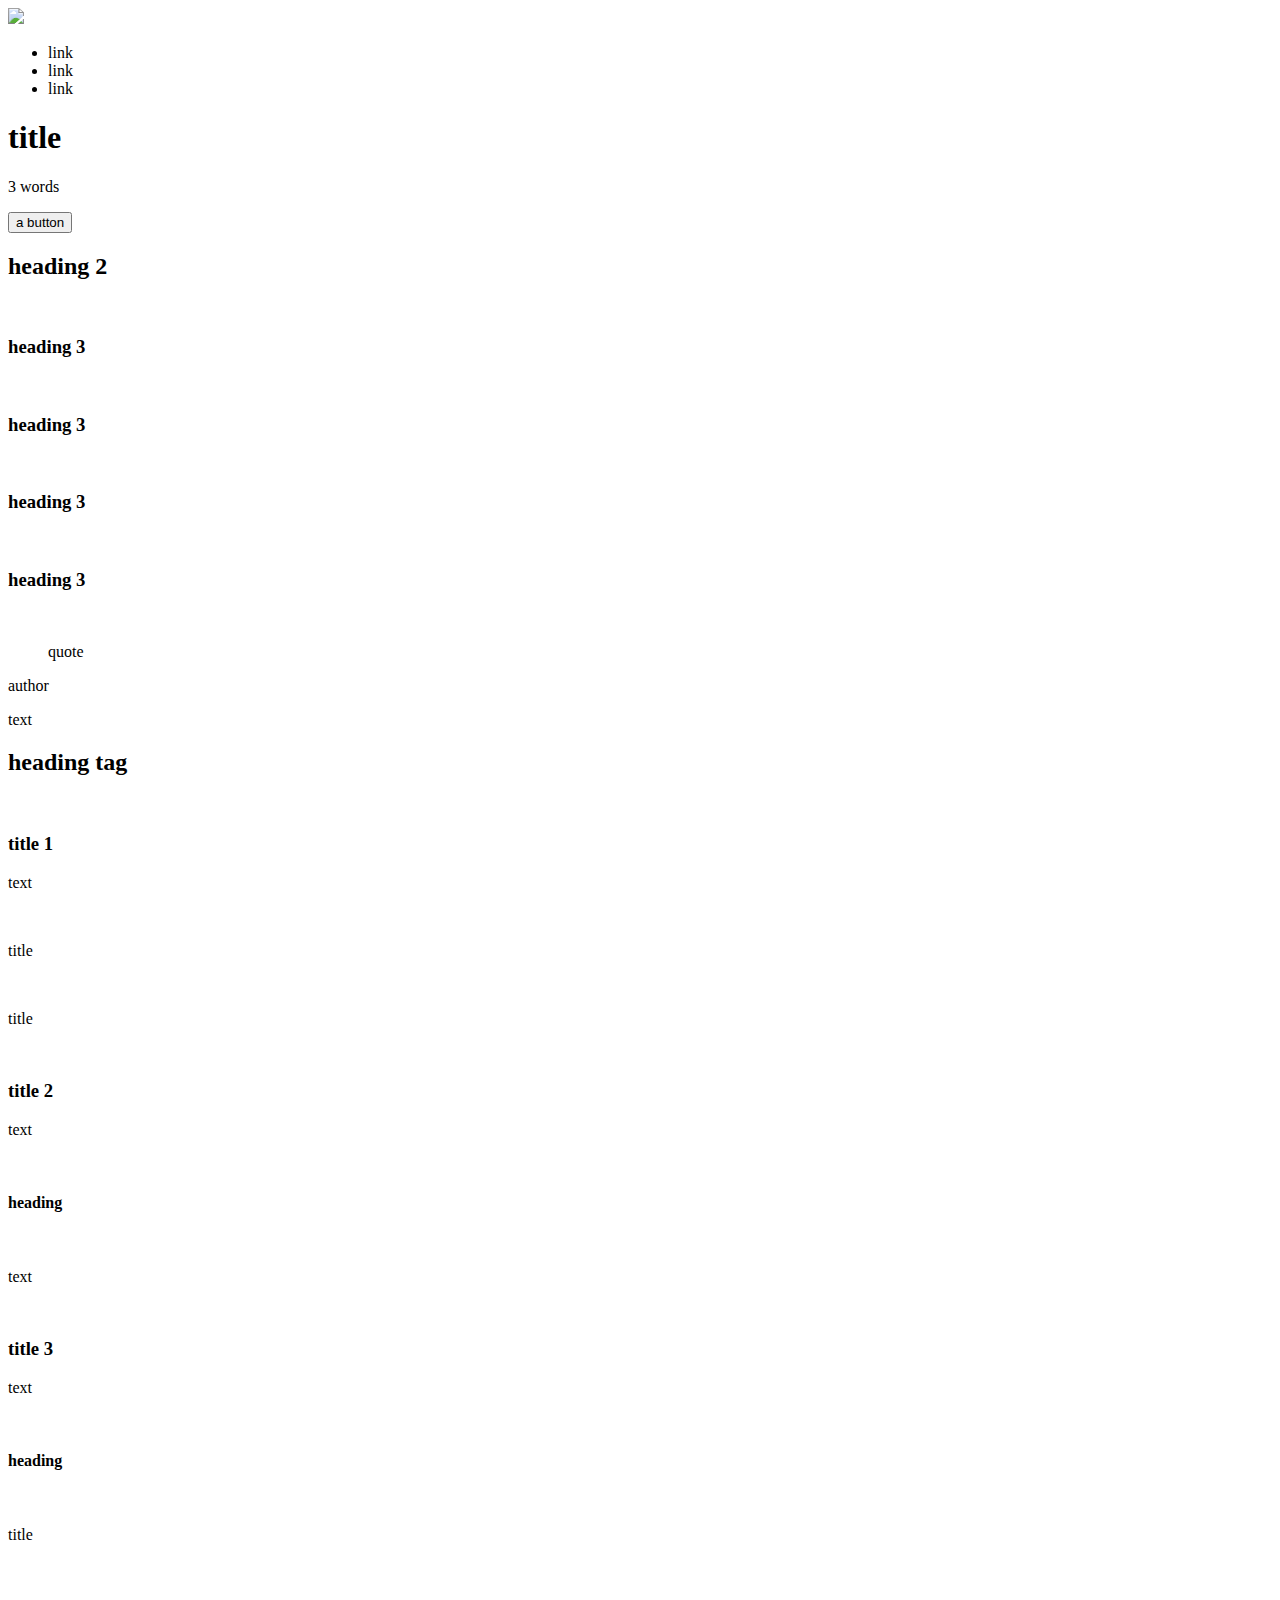
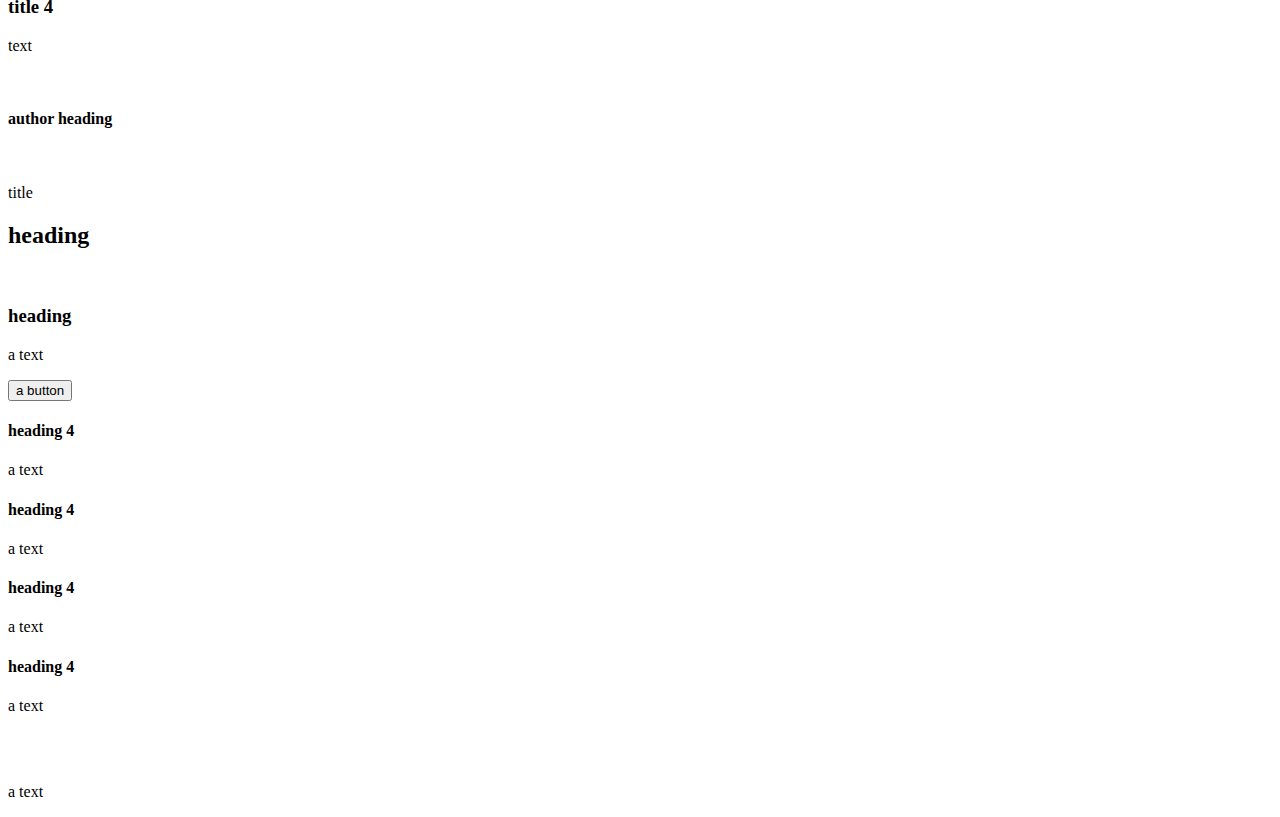
==== css_advanced/index.html @ 0090765f "cssadvanced1" ====
<!DOCTYPE html>
<html>
    <head>

    </head>

    <body>
        <header>
            <a href ="logo"><img src="https://pixabay.com/images/search/nairobi/"></a>
            <ul>
                <li>link</li>
                <li>link</li>
                <li>link</li>
            </ul>
        </header>
        <main>
            <section>
                <!---a block-->
                <div>
                    <h1> title</h1>
                    <p>3 words</p>
                    <button>a button</button>
                </div>
                <!--a big block-->
                <div>
                    <h2>heading 2</h2>
                    <div>
                        <img src="">
                        <h3>heading 3</h3>
                        <title> sub title</title>
                    </div>
                    <div>
                        <img src="">
                        <h3>heading 3</h3>
                        <title>sub-title</title>
                    </div>
                    <div>
                        <img src="">
                        <h3>heading 3</h3>
                        <title>sub-title</title>
                    </div>
                    <div>
                        <img src="">
                        <h3>heading 3</h3>
                        <title>sub-title</title>
                    </div>
                </div>
            </section>
            <section>
                <div>
                    <img src="">
                    <blockquote><p>quote</p></blockquote>
                    <p>author</p>
                    <text>text</text>
                </div>
            </section>

            <section>
                <h2>heading tag</h2>
                <section>
                    <div>
                        <img src="">
                        <h3>title 1</h3>
                        <p>text</p>
                        <div>
                            <img src="">
                            <p>title</p>
                        </div>
                        <div>
                            <img src="">
                            <p>title</p>
                        </div>
                    </div>

                    <div>
                        <img src="">
                       <h3>title 2</h3>
                        <p>text</p>
                        <div>
                            <img src="">
                            <h4>heading </h4>
                        </div>
                        <div>
                            <img src="">
                            <p>text</p>
                        </div>
                    </div>

                    <div>
                        <img src="">
                       <h3>title 3</h3>
                        <p>text</p>
                        <div>
                            <img src="">
                           <h4>heading</h4>
                        </div>
                        <div>
                            <img src="">
                            <p>title</p>
                        </div>
                    </div>

                    <div>
                        <img src="">
                        <h3>title 4</h3>
                        <p>text</p>
                        <div>
                            <!--block for author-->
                            <img src="">
                            <h4>author heading</h4>
                        </div>
                        <!---rating block-->
                        <div>
                            <img src="">
                            <p>title</p>
                        </div>
                    </div>

            </section>

            <section>
                <h2>heading</h2>
                <div>
                    <img src ="">
                    <h3>heading</h3>
                    <p>a text</p>
                </div>
                <button>a button</button>
            </section>
            <!---faq-->
            <section>
                <div>
                    <div>
                        <div>
                            <h4>heading 4</h4>
                            <p>a text</p>
                        </div>
                        <div>
                            <h4>heading 4</h4>
                            <p>a text</p>
                        </div>
                    </div>
                    <div>
                        <div>
                            <h4>heading 4</h4>
                            <p>a text</p>
                        </div>
                        <div>
                            <h4>heading 4</h4>
                            <p>a text</p>
                        </div>
                    </div>
                </div>
            </section>
        </main>
        <footer>
            <div>
                <div>
                    <img src="">
                    <div>
                        <a href =""><img src=""></a>
                    </div>
                    <p>a text</p>
                </div>
            </div>
        </footer>
    </body>
</html>
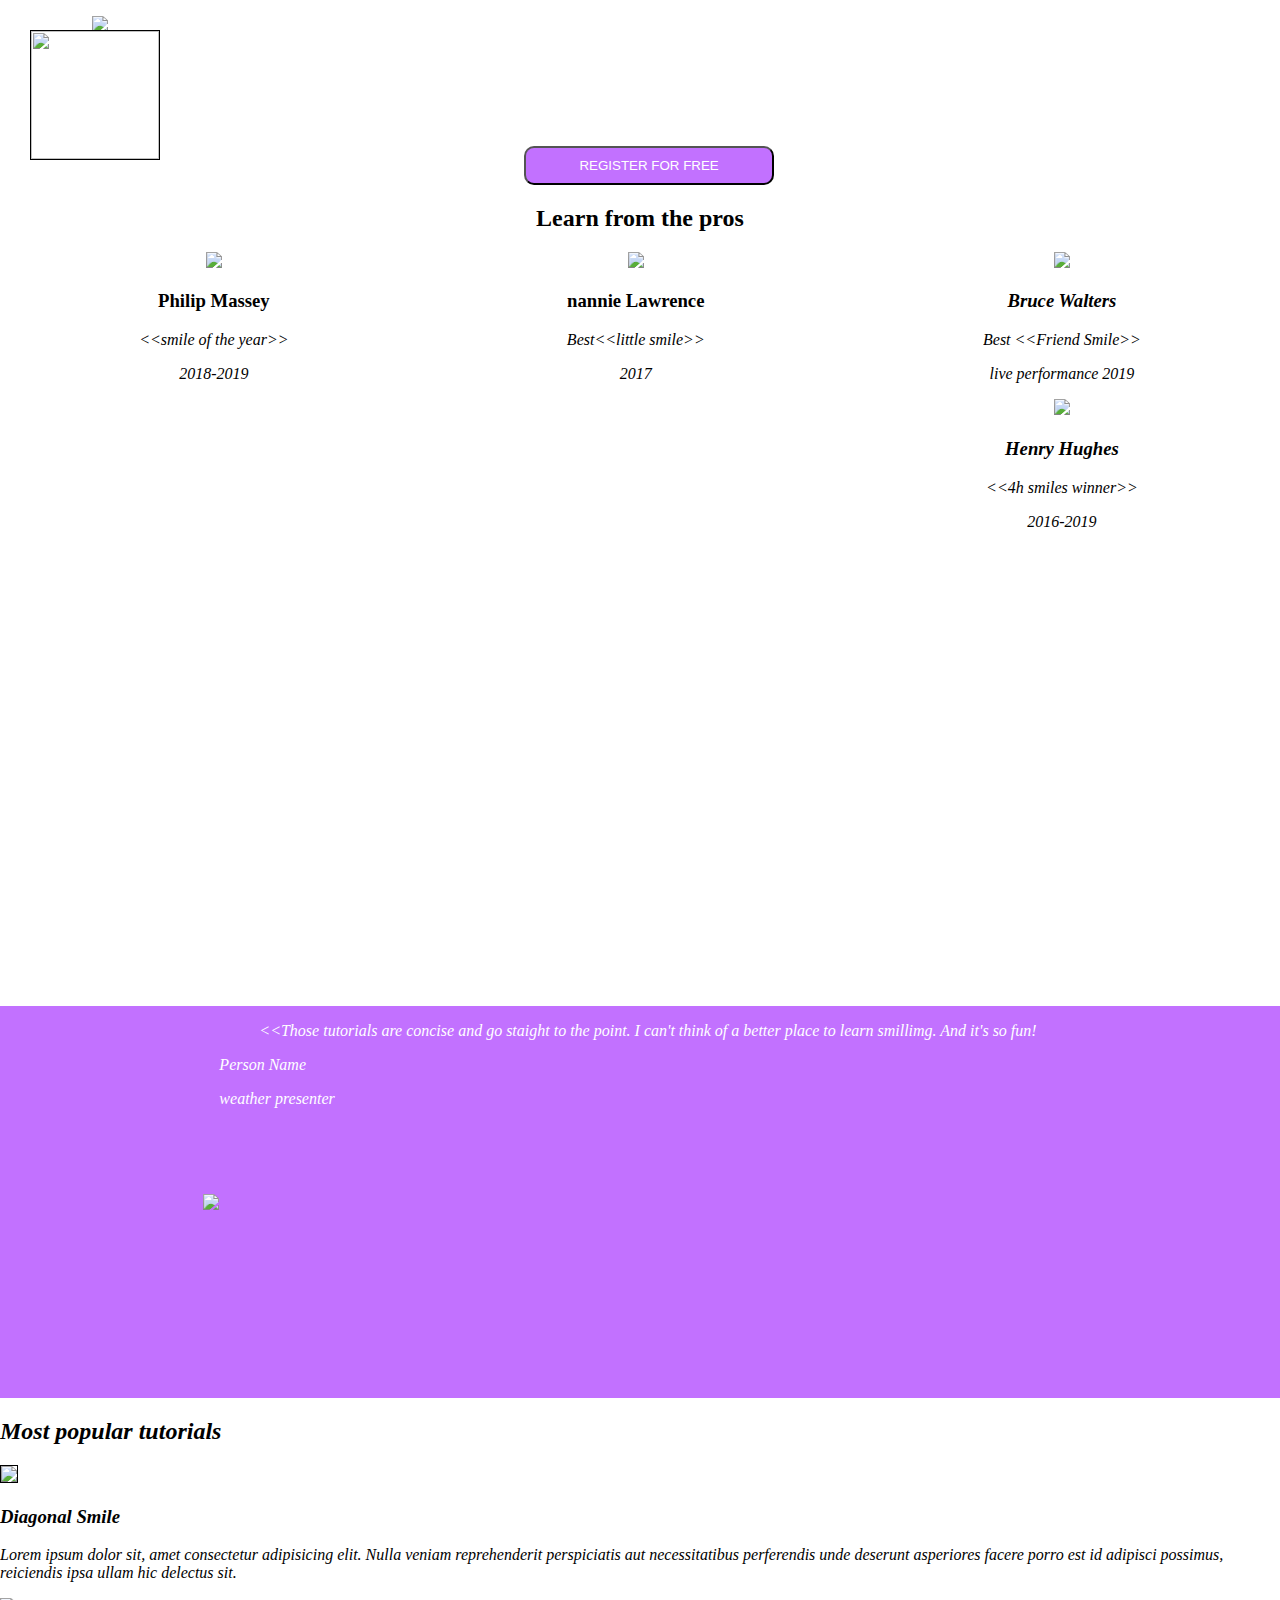
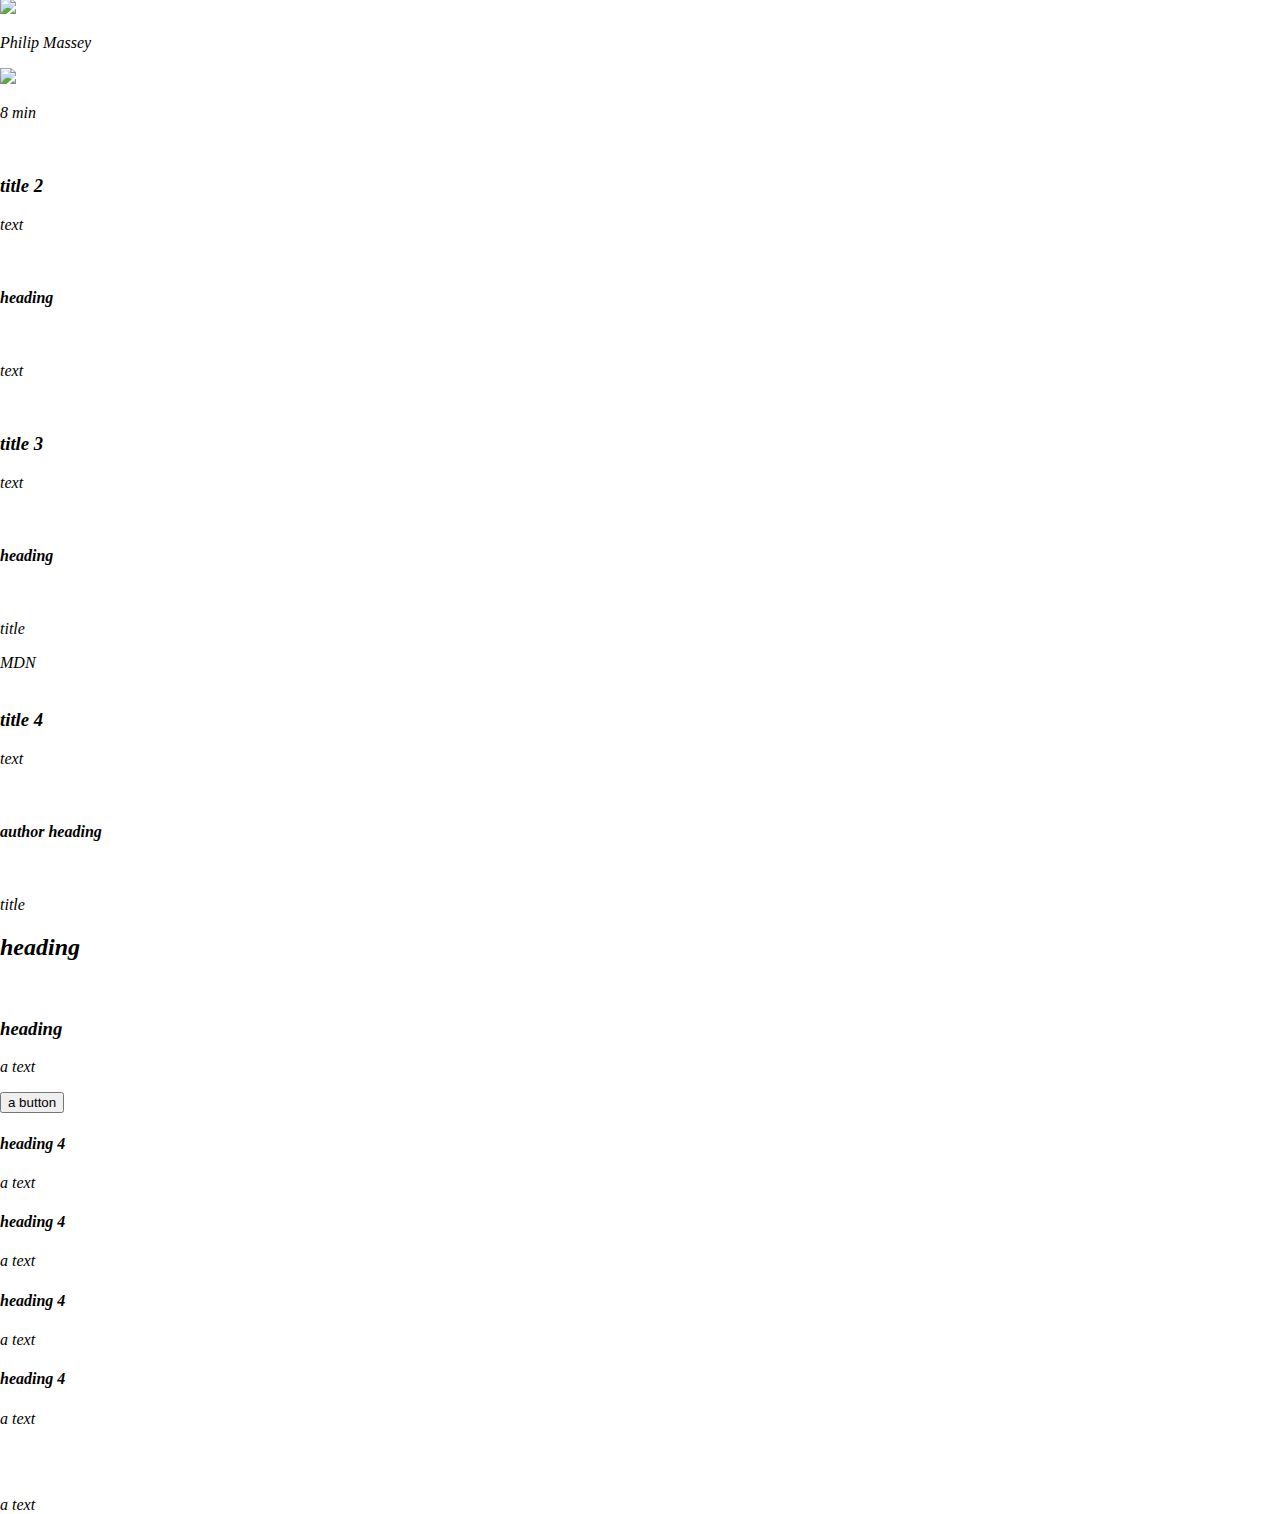
==== commit f14fee06: "1st" ====
--- a/css_advanced/index.html
+++ b/css_advanced/index.html
@@ -1,74 +1,90 @@
 <!DOCTYPE html>
 <html>
     <head>
-
+        <link rel="stylesheet" href="styles.css">
+<title>css Advanced</title>
     </head>
 
     <body>
         <header>
-            <a href ="logo"><img src="https://pixabay.com/images/search/nairobi/"></a>
-            <ul>
-                <li>link</li>
-                <li>link</li>
-                <li>link</li>
-            </ul>
-        </header>
-        <main>
-            <section>
-                <!---a block-->
-                <div>
-                    <h1> title</h1>
-                    <p>3 words</p>
-                    <button>a button</button>
-                </div>
-                <!--a big block-->
-                <div>
-                    <h2>heading 2</h2>
+            <section class="header1">
+                <div class="div-1">
+                    <div class ='logo'>
+                        <img src="/home/rose/alx_html_css/css_advanced/CSS Advanced/logo.png">
+                    </div>
+                    <nav>
+                        <ul>
+                            <li><a href="">COURSES</a></li>
+                            <li><a href="">LOGIN</a></li>
+                        </ul>
+                    </nav>
+                    <div class="brand">
+                        <h1>Get Schooled</h1>
+                        <div class="brand1">
+                            <p style="text-align: center;">SMILES</p>
+                            <P>GRIN</P>
+                            <P>LAUGH</P>
+                        </div>
+                        <button class="button1">REGISTER FOR FREE</button>
+                    </div>
+    
+                <!-- learn form the pros -->
+                <div class="learn-from-pros">
+                <h2>Learn from the pros</h2>
+                <div class="learn-from-pros1">
                     <div>
-                        <img src="">
-                        <h3>heading 3</h3>
-                        <title> sub title</title>
+                        <img src="/home/rose/alx_html_css/css_advanced/CSS Advanced/1.png">
+                        <h3>Philip Massey</h3>
+                        <p><i>&lt;&lt;smile of the year>></i></p>
+                        <p><i>2018-2019</i></p>
                     </div>
                     <div>
-                        <img src="">
-                        <h3>heading 3</h3>
-                        <title>sub-title</title>
+                        <img src="/home/rose/alx_html_css/css_advanced/CSS Advanced/3.png">
+                        <h3>nannie Lawrence</h3>
+                        <p><i>Best&lt;&lt;little smile>></i></p>
+                            <p><i>2017<center/i></p>
+                    </div>
+                    <div class ="bruce">
+                        <img src="/home/rose/alx_html_css/css_advanced/CSS Advanced/2.png">
+                        <h3>Bruce Walters</h3>
+                        <p><i>Best &lt;&lt;Friend Smile>></i></p>
+                            <p><i>live performance 2019</i></p>
                     </div>
                     <div>
-                        <img src="">
-                        <h3>heading 3</h3>
-                        <title>sub-title</title>
+                        <img src="/home/rose/alx_html_css/css_advanced/CSS Advanced/4.png">
+                        <h3>Henry Hughes</h3>
+                        <p><i>&lt;&lt;4h smiles winner>></i></p>
+                            <p><i>2016-2019</i></p>
                     </div>
-                    <div>
-                        <img src="">
-                        <h3>heading 3</h3>
-                        <title>sub-title</title>
                     </div>
+            </div>
                 </div>
             </section>
-            <section>
-                <div>
-                    <img src="">
-                    <blockquote><p>quote</p></blockquote>
-                    <p>author</p>
-                    <text>text</text>
+        </header>
+         <section class="quote1">
+                    <img src="/home/rose/alx_html_css/css_advanced/CSS Advanced/5.png">
+                    <div class="quote2">
+                    <blockquote><p>&lt;&lt;Those tutorials are concise and go staight to the point. I can't think of a better place to learn smillimg. And it's so fun!</p></blockquote>
+                    <p>Person Name</p>
+                    <text>weather presenter</text>
                 </div>
             </section>
 
-            <section>
-                <h2>heading tag</h2>
-                <section>
-                    <div>
-                        <img src="">
-                        <h3>title 1</h3>
-                        <p>text</p>
-                        <div>
-                            <img src="">
-                            <p>title</p>
+            <section class="videos">
+                <h2>Most popular tutorials</h2>
+                <div class="videos1">
+                    <div class="image1">
+                        <img class="image11" src="/home/rose/alx_html_css/css_advanced/CSS Advanced/9.png">
+                        <img  class="image12" src="/home/rose/alx_html_css/css_advanced/CSS Advanced/play.png" width="128" height="128">
+                        <h3>Diagonal Smile</h3>
+                        <p>Lorem ipsum dolor sit, amet consectetur adipisicing elit. Nulla veniam reprehenderit perspiciatis aut necessitatibus perferendis unde deserunt asperiores facere porro est id adipisci possimus, reiciendis ipsa ullam hic delectus sit.</p>
+                        <div  class="image2">
+                            <img src="/home/rose/alx_html_css/css_advanced/CSS Advanced/1.png">
+                            <p>Philip Massey</p>
                         </div>
-                        <div>
-                            <img src="">
-                            <p>title</p>
+                        <div class="stars">
+                            <img src="/home/rose/alx_html_css/css_advanced/CSS Advanced/rating.png">
+                            <p>8 min</p>
                         </div>
                     </div>
 
@@ -98,7 +114,7 @@
                             <img src="">
                             <p>title</p>
                         </div>
-                    </div>
+                    </div>MDN
 
                     <div>
                         <img src="">
@@ -116,7 +132,7 @@
                         </div>
                     </div>
 
-            </section>
+                </div>
 
             <section>
                 <h2>heading</h2>
@@ -152,7 +168,7 @@
                     </div>
                 </div>
             </section>
-        </main>
+
         <footer>
             <div>
                 <div>
--- a/css_advanced/styles.css
+++ b/css_advanced/styles.css
@@ -0,0 +1,121 @@
+html {
+    height: 100%;
+    min-height: 100%;
+    padding: 0px;
+    margin: 0px;
+}
+body {
+    margin: 0;
+    padding: 0px;
+    margin-top: 0px;
+    padding-top: 0px;
+    width: 100%;
+    height: 100%;
+}
+
+.div-1{  
+    height: 100%;
+    margin: auto;
+}
+header{
+    height: 100%;
+    background-image: url('/home/rose/alx_html_css/css_advanced/CSS Advanced/Object.png');
+    width: 100%;
+    height: 990px;
+}
+.header1{
+    text-align: center;
+    height: 100%;
+}
+.logo{
+    float: left;
+    width: 200px;
+    height: 100px;
+    display: inline;
+}
+ul{
+    list-style-type: none;
+}
+nav li{ 
+    display: inline-block;
+    float: right;
+  }
+  
+  nav li a{
+      display: block;
+      padding:10px 15px;
+      text-align: center;
+      color: white;
+      display: block;
+  }
+  .button1{
+    background-color:#C271FF;
+    color: white;
+    border-radius: 10px;
+    padding: 10px 24px;
+    width: 250px;
+    align-self: center;
+  }
+  .brand{
+    color: white;
+    text-align: center;
+    display: flex;
+    flex-direction: column;
+    justify-content: center;
+  }
+
+  .brand1{
+    display: flex;
+    justify-content: space-around;
+    align-items: center;
+    flex-direction: row;
+  }
+  .h1{
+    font-family:source-sans-pro;
+  }
+  .learn-from-pros{
+    display: flex;
+    flex-direction: column;
+  }
+.learn-from-pros1{
+display: flex;
+justify-content: space-around;
+flex-direction: row;
+
+}
+
+.bruce{
+    border-radius: 10px;
+    overflow: hidden;
+}
+.quote1{
+    background-color: #C271FF;
+    color: white;
+    align-items: center;
+    justify-content: center;
+    display: flex;
+}
+.quote2{
+    height: 392px;
+    justify-content: center;
+    align-items: center;
+}
+.parent {
+    position: relative;
+    top: 0;
+    left: 0;
+  }
+  
+  .image11 {
+    position: relative;
+    top: 0;
+    left: 0;
+    border: 1px solid #000000;
+  }
+  
+  .image12{
+    position: absolute;
+    top: 30px;
+    left: 30px;
+    border: 1px solid #000000;
+  }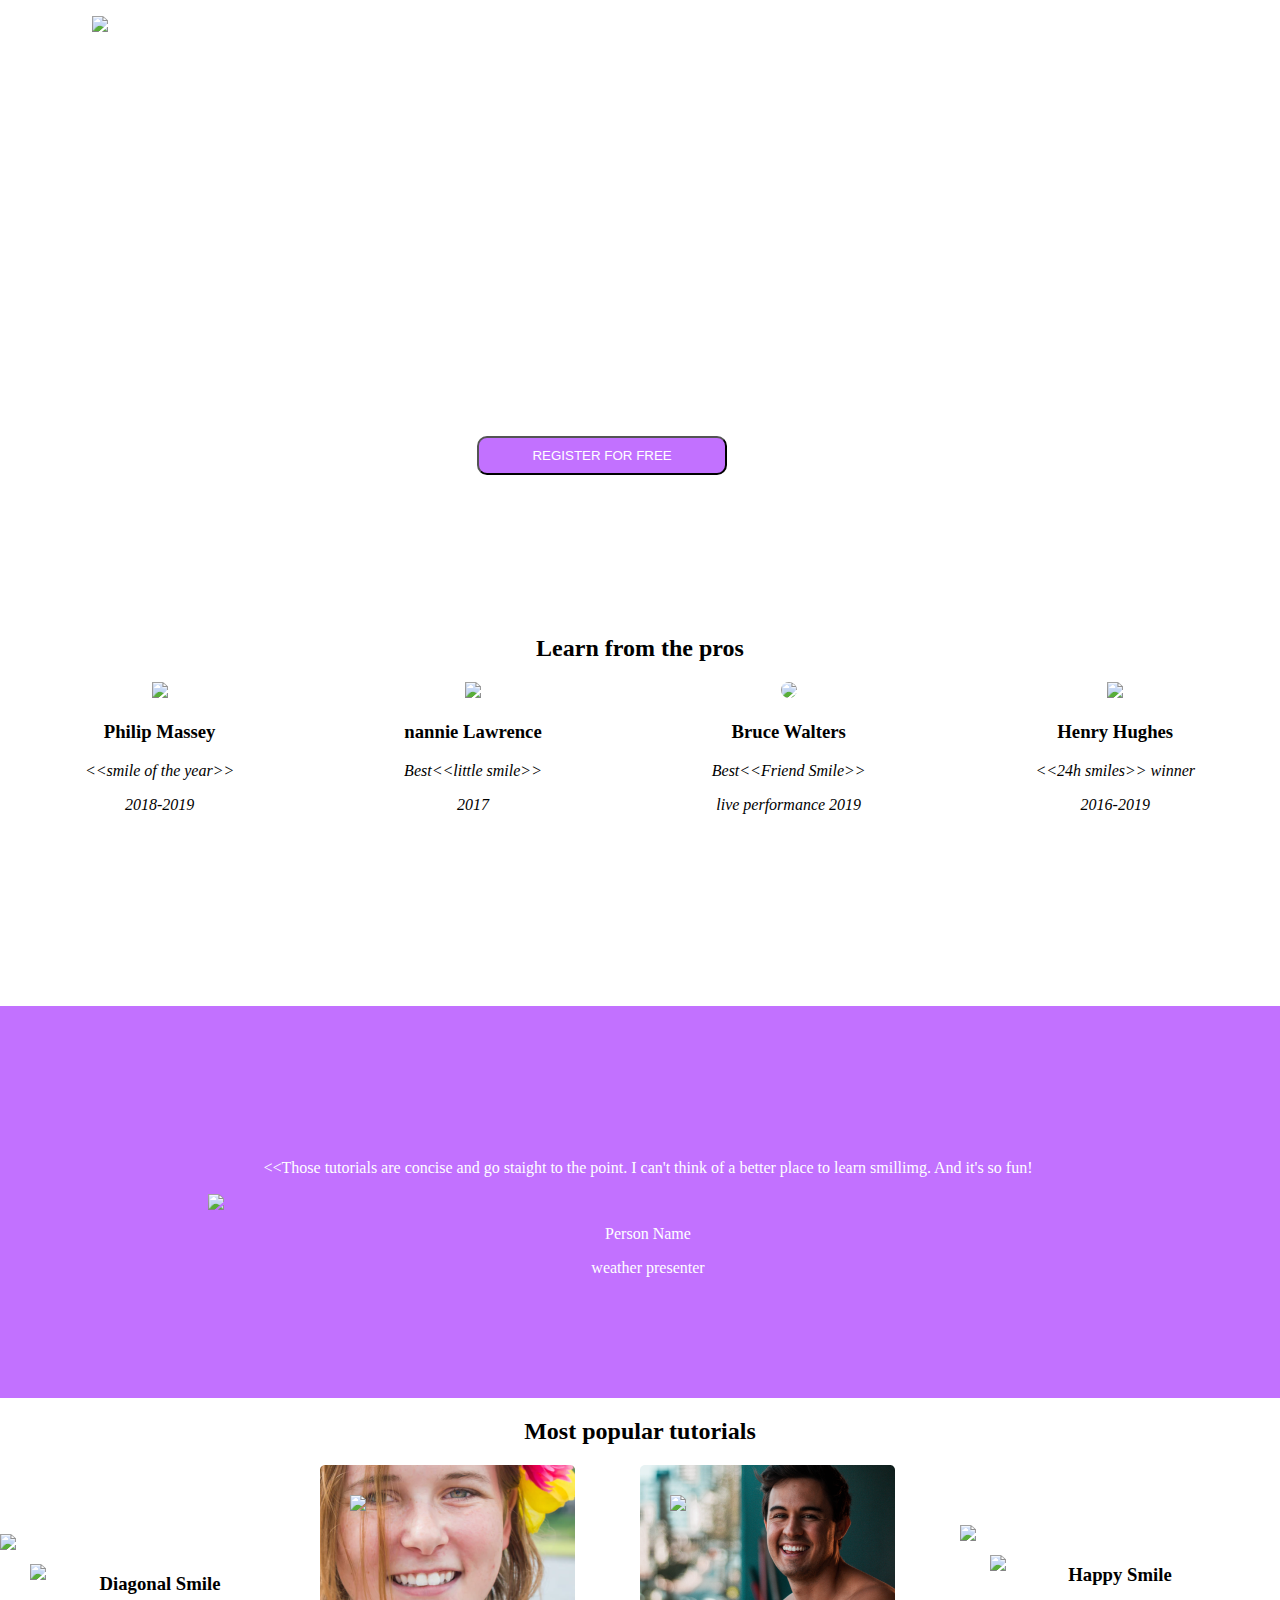
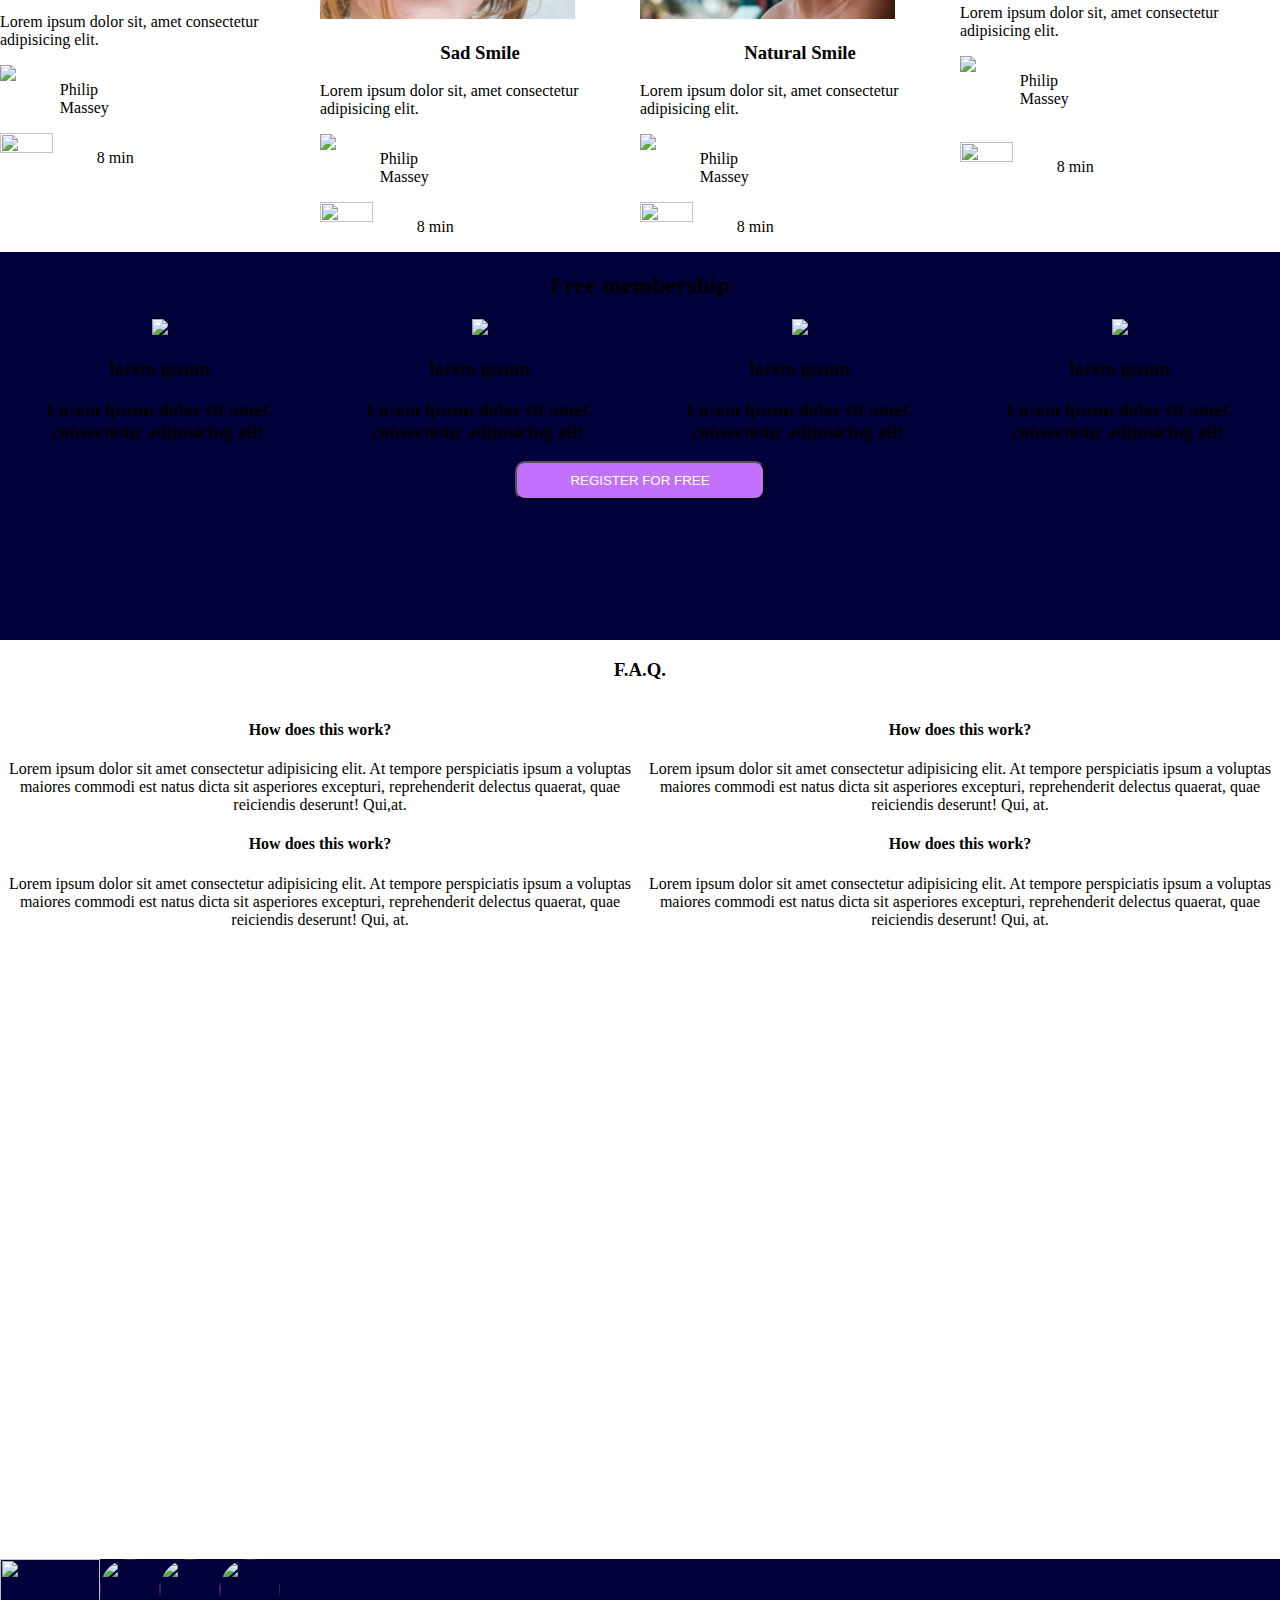
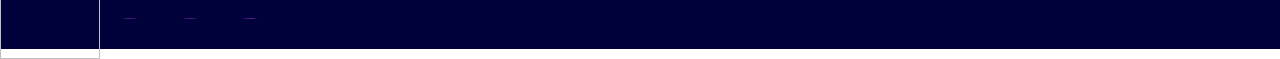
==== commit 151b518b: "cdss advanced" ====
--- a/css_advanced/index.html
+++ b/css_advanced/index.html
@@ -14,8 +14,9 @@
                     </div>
                     <nav>
                         <ul>
+                            <li><a href="">LOGIN</a></li>
+                            <li><a href="">PRICING</a></li>
                             <li><a href="">COURSES</a></li>
-                            <li><a href="">LOGIN</a></li>
                         </ul>
                     </nav>
                     <div class="brand">
@@ -29,36 +30,41 @@
                     </div>
     
                 <!-- learn form the pros -->
-                <div class="learn-from-pros">
+            <section class="learnfrompros">
                 <h2>Learn from the pros</h2>
-                <div class="learn-from-pros1">
-                    <div>
+                <div class="learnfrompros1">
+
+                    <div class="learning1">
                         <img src="/home/rose/alx_html_css/css_advanced/CSS Advanced/1.png">
                         <h3>Philip Massey</h3>
                         <p><i>&lt;&lt;smile of the year>></i></p>
                         <p><i>2018-2019</i></p>
                     </div>
-                    <div>
+                    
+                    <div class="learning1">
                         <img src="/home/rose/alx_html_css/css_advanced/CSS Advanced/3.png">
                         <h3>nannie Lawrence</h3>
                         <p><i>Best&lt;&lt;little smile>></i></p>
-                            <p><i>2017<center/i></p>
-                    </div>
-                    <div class ="bruce">
-                        <img src="/home/rose/alx_html_css/css_advanced/CSS Advanced/2.png">
+                        <p><i>2017</i></p>
+                    </div>
+
+                    <div class="learning1">
+                        <img src="/home/rose/alx_html_css/css_advanced/CSS Advanced/2.png" style="border-radius: 75px;">
                         <h3>Bruce Walters</h3>
-                        <p><i>Best &lt;&lt;Friend Smile>></i></p>
-                            <p><i>live performance 2019</i></p>
-                    </div>
-                    <div>
+                        <p><i>Best&lt;&lt;Friend Smile>></i></p>
+                        <p><i>live performance 2019</i></p>
+                    </div>
+
+                    <div class="learning1">
                         <img src="/home/rose/alx_html_css/css_advanced/CSS Advanced/4.png">
                         <h3>Henry Hughes</h3>
-                        <p><i>&lt;&lt;4h smiles winner>></i></p>
-                            <p><i>2016-2019</i></p>
-                    </div>
-                    </div>
-            </div>
-                </div>
+                        <p><i>&lt;&lt;24h smiles>> winner</i></p>
+                        <p><i>2016-2019</i></p>
+                    </div>
+
+                </div>
+                   
+            </section>
             </section>
         </header>
          <section class="quote1">
@@ -74,111 +80,167 @@
                 <h2>Most popular tutorials</h2>
                 <div class="videos1">
                     <div class="image1">
+                        <div class="parent">
                         <img class="image11" src="/home/rose/alx_html_css/css_advanced/CSS Advanced/9.png">
-                        <img  class="image12" src="/home/rose/alx_html_css/css_advanced/CSS Advanced/play.png" width="128" height="128">
-                        <h3>Diagonal Smile</h3>
-                        <p>Lorem ipsum dolor sit, amet consectetur adipisicing elit. Nulla veniam reprehenderit perspiciatis aut necessitatibus perferendis unde deserunt asperiores facere porro est id adipisci possimus, reiciendis ipsa ullam hic delectus sit.</p>
-                        <div  class="image2">
-                            <img src="/home/rose/alx_html_css/css_advanced/CSS Advanced/1.png">
-                            <p>Philip Massey</p>
-                        </div>
-                        <div class="stars">
-                            <img src="/home/rose/alx_html_css/css_advanced/CSS Advanced/rating.png">
-                            <p>8 min</p>
-                        </div>
+                        <img  class="image12" src="/home/rose/alx_html_css/css_advanced/CSS Advanced/play.png">
+                        </div>
+                        <div class="smile">
+                            <h3>Diagonal Smile</h3>
+                            <p>Lorem ipsum dolor sit, amet consectetur adipisicing elit.</p>
+                        </div>
+                        <div class="below">
+                        <div  class="image2">
+                            <img src="/home/rose/alx_html_css/css_advanced/CSS Advanced/1.png" class="image2">
+                            <p>Philip Massey</p>
+                        </div>
+                        <div class="stars">
+                            <img src="/home/rose/alx_html_css/css_advanced/CSS Advanced/rating.png" class="stars">
+                            <p>8 min</p>
+                        </div>
+                        </div>
+                    </div>
+
+                    <div class="image1">
+                        <div class="parent">
+                        <img class="image11" src="CSS Advanced/7.png">
+                        <img  class="image12" src="/home/rose/alx_html_css/css_advanced/CSS Advanced/play.png">
+                        </div>
+                        <div class="smile">
+                            <h3>Sad Smile</h3>
+                            <p>Lorem ipsum dolor sit, amet consectetur adipisicing elit.</p>
+                        </div>
+                        <div class="below">
+                        <div  class="image2">
+                            <img src="/home/rose/alx_html_css/css_advanced/CSS Advanced/1.png" class="image2">
+                            <p>Philip Massey</p>
+                        </div>
+                        <div class="stars">
+                            <img src="/home/rose/alx_html_css/css_advanced/CSS Advanced/rating.png" class="stars">
+                            <p>8 min</p>
+                        </div>
+                        </div>
+                    </div>
+
+                    <div class="image1">
+                        <div class="parent">
+                        <img class="image11" src="CSS Advanced/8.png">
+                        <img  class="image12" src="/home/rose/alx_html_css/css_advanced/CSS Advanced/play.png">
+                        </div>
+                        <div class="smile">
+                            <h3>Natural Smile</h3>
+                            <p>Lorem ipsum dolor sit, amet consectetur adipisicing elit.</p>
+                        </div>
+                        <div class="below">
+                        <div  class="image2">
+                            <img src="/home/rose/alx_html_css/css_advanced/CSS Advanced/1.png" class="image2">
+                            <p>Philip Massey</p>
+                        </div>
+                        <div class="stars">
+                            <img src="/home/rose/alx_html_css/css_advanced/CSS Advanced/rating.png" class="stars">
+                            <p>8 min</p>
+                        </div>
+                        </div>
+                    </div>
+
+                    <div class="image1">
+                        <div class="parent">
+                        <img class="image11" src="/home/rose/alx_html_css/css_advanced/CSS Advanced/6.png">
+                        <img  class="image12" src="/home/rose/alx_html_css/css_advanced/CSS Advanced/play.png">
+                        </div>
+                        <div class="smile">
+                            <h3>Happy Smile</h3>
+                            <p>Lorem ipsum dolor sit, amet consectetur adipisicing elit.</p>
+                        </div>
+                        <div class="below">
+                        <div  class="image2">
+                            <img src="/home/rose/alx_html_css/css_advanced/CSS Advanced/1.png" class="image2">
+                            <p>Philip Massey</p>
+                        </div>
+                        <br>
+                        <div class="stars">
+                            <br>
+                            <img src="/home/rose/alx_html_css/css_advanced/CSS Advanced/rating.png" class="stars">
+                            <p>8 min</p>
+                        </div>
+                        </div>
+                    </div>
+
+                </div>
+            </section>
+
+            <section class="membership">
+                <h2>Free membership</h2>
+                <div class="membership1">
+                    <div class="membership2">
+                        <img src ="/home/rose/alx_html_css/css_advanced/CSS Advanced/smile.png">
+                        <h3>lorem ipsum</h>
+                        <p>Lorem ipsum dolor sit amet, consectetur adipisicing elit.</p>
+                
+                    </div>
+    
+                     <div>
+                    <img src ="/home/rose/alx_html_css/css_advanced/CSS Advanced/smile.png">
+                    <h3>lorem ipsum</h>
+                    <p>Lorem ipsum dolor sit amet, consectetur adipisicing elit.</p>
                     </div>
 
                     <div>
-                        <img src="">
-                       <h3>title 2</h3>
-                        <p>text</p>
-                        <div>
-                            <img src="">
-                            <h4>heading </h4>
-                        </div>
-                        <div>
-                            <img src="">
-                            <p>text</p>
-                        </div>
+                    <img src ="/home/rose/alx_html_css/css_advanced/CSS Advanced/smile.png">
+                    <h3>lorem ipsum</h>
+                    <p>Lorem ipsum dolor sit amet, consectetur adipisicing elit.</p>
                     </div>
 
                     <div>
-                        <img src="">
-                       <h3>title 3</h3>
-                        <p>text</p>
-                        <div>
-                            <img src="">
-                           <h4>heading</h4>
-                        </div>
-                        <div>
-                            <img src="">
-                            <p>title</p>
-                        </div>
-                    </div>MDN
-
-                    <div>
-                        <img src="">
-                        <h3>title 4</h3>
-                        <p>text</p>
-                        <div>
-                            <!--block for author-->
-                            <img src="">
-                            <h4>author heading</h4>
-                        </div>
-                        <!---rating block-->
-                        <div>
-                            <img src="">
-                            <p>title</p>
-                        </div>
-                    </div>
-
-                </div>
-
-            <section>
-                <h2>heading</h2>
-                <div>
-                    <img src ="">
-                    <h3>heading</h3>
-                    <p>a text</p>
-                </div>
-                <button>a button</button>
+                    <img src ="/home/rose/alx_html_css/css_advanced/CSS Advanced/smile.png">
+                    <h3>lorem ipsum</h>
+                    <p>Lorem ipsum dolor sit amet, consectetur adipisicing elit.</p>
+                    </div>
+                </div>
+                <button class="button1">REGISTER FOR FREE</button>
             </section>
             <!---faq-->
-            <section>
-                <div>
-                    <div>
-                        <div>
-                            <h4>heading 4</h4>
-                            <p>a text</p>
-                        </div>
-                        <div>
-                            <h4>heading 4</h4>
-                            <p>a text</p>
-                        </div>
-                    </div>
-                    <div>
-                        <div>
-                            <h4>heading 4</h4>
-                            <p>a text</p>
-                        </div>
-                        <div>
-                            <h4>heading 4</h4>
-                            <p>a text</p>
-                        </div>
-                    </div>
-                </div>
+            <section class="faq">
+                <h3>F.A.Q.</h3> 
+<div class="flex-conat">
+                <div class="faq1">
+                   
+                        <div >
+                            <h4>How does this work?</h4>
+                            <p>Lorem ipsum dolor sit amet consectetur adipisicing elit. At tempore perspiciatis ipsum a voluptas maiores commodi est natus dicta sit asperiores excepturi, reprehenderit delectus quaerat, quae reiciendis deserunt! Qui,at.</at></p>
+                        </div>
+
+                        
+                        <div >
+                            <h4>How does this work?</h4>
+                            <p>Lorem ipsum dolor sit amet consectetur adipisicing elit. At tempore perspiciatis ipsum a voluptas maiores commodi est natus dicta sit asperiores excepturi, reprehenderit delectus quaerat, quae reiciendis deserunt! Qui, at.</p>
+                        </div>
+                    </div>
+                    <div class="faq2">
+                        <div >
+                            <h4>How does this work?</h4>
+                            <p>Lorem ipsum dolor sit amet consectetur adipisicing elit. At tempore perspiciatis ipsum a voluptas maiores commodi est natus dicta sit asperiores excepturi, reprehenderit delectus quaerat, quae reiciendis deserunt! Qui, at.</p>
+                        </div>
+                        
+                        <div >
+                            <h4>How does this work?</h4>
+                            <p>Lorem ipsum dolor sit amet consectetur adipisicing elit. At tempore perspiciatis ipsum a voluptas maiores commodi est natus dicta sit asperiores excepturi, reprehenderit delectus quaerat, quae reiciendis deserunt! Qui, at.</p>
+                        </div>
+                    
+                </div>
+            </div>
             </section>
 
         <footer>
-            <div>
-                <div>
-                    <img src="">
-                    <div>
-                        <a href =""><img src=""></a>
-                    </div>
-                    <p>a text</p>
-                </div>
-            </div>
+           
+                <div class="all" >
+                    <img src="/home/rose/alx_html_css/css_advanced/CSS Advanced/logo.png" height="100px" width="100px" >
+                    <div class="footer1">
+                        <a href =""><img src="/home/rose/alx_html_css/css_advanced/fb.jpeg" height="60px" width="60px" style="border-radius: 60px;">
+                            <a href =""><img src="/home/rose/alx_html_css/css_advanced/fb.jpeg" height="60px" width="60px"style="border-radius: 60px;">
+                                <a href =""><img src="/home/rose/alx_html_css/css_advanced/fb.jpeg" height="60px" width="60px" style="border-radius: 60px;">
+                    
+                </div>
+         </div>
         </footer>
     </body>
 </html>
--- a/css_advanced/styles.css
+++ b/css_advanced/styles.css
@@ -24,7 +24,7 @@
     height: 990px;
 }
 .header1{
-    text-align: center;
+  text-align: center;
     height: 100%;
 }
 .logo{
@@ -55,6 +55,7 @@
     padding: 10px 24px;
     width: 250px;
     align-self: center;
+    margin-bottom: 140px;
   }
   .brand{
     color: white;
@@ -66,27 +67,20 @@
 
   .brand1{
     display: flex;
-    justify-content: space-around;
+    justify-content:space-around;
     align-items: center;
     flex-direction: row;
+    margin-bottom: 20px;
   }
-  .h1{
-    font-family:source-sans-pro;
+  h1{
+    margin-top: 30%;
+    font-size: 60px;
   }
-  .learn-from-pros{
-    display: flex;
-    flex-direction: column;
-  }
-.learn-from-pros1{
-display: flex;
-justify-content: space-around;
-flex-direction: row;
 
-}
-
-.bruce{
-    border-radius: 10px;
-    overflow: hidden;
+.learnfrompros1{
+  display: flex;
+  flex-direction: row;
+  justify-content: space-around;
 }
 .quote1{
     background-color: #C271FF;
@@ -94,28 +88,103 @@
     align-items: center;
     justify-content: center;
     display: flex;
+    flex-direction: row;
 }
 .quote2{
     height: 392px;
     justify-content: center;
     align-items: center;
+    display: flex;
+    flex-direction: column   
 }
 .parent {
     position: relative;
     top: 0;
     left: 0;
   }
+  .videos{
+    display:flex;
+    flex-direction: column;
+    justify-content: center;
+    align-items: center;
+  }
   
+  .videos1{
+    display: flex;
+    justify-content: space-around;
+    align-items: center;
+    flex-direction:row;
+    flex-wrap: nowrap;
+
+
+  }
   .image11 {
     position: relative;
     top: 0;
     left: 0;
-    border: 1px solid #000000;
   }
   
   .image12{
     position: absolute;
     top: 30px;
     left: 30px;
-    border: 1px solid #000000;
-  }+  }
+
+.image2{
+width: 45%;
+display: flex;
+flex-direction: row;
+}
+.stars{
+  width: 55%;
+  height: 20%;
+  display: flex;
+flex-direction: row;
+}
+.membership{
+  background-color: #00003b;
+  display:flex;
+  flex-direction: column;
+  justify-content: center;
+  align-items: center;
+  text-align: center;
+
+}
+.membership1{
+  display: flex;
+  flex-direction: row;
+  justify-content: space-around;
+  align-items: center;
+}
+h3{
+  text-align: center;
+}
+.flex-conat{
+  display: flex;
+}
+.faq{
+  height: 100%;
+  text-align: center;
+  justify-content: center;
+}
+.faq1{
+ flex: 1;
+}
+.faq2{
+  flex: 1;
+ }
+footer{
+  background-color: #00003b;
+  display: flex;
+  height: 90px;
+ 
+  
+}
+.footer1{
+display: flex;
+justify-content: end;
+}
+.all{
+  display: flex;
+  flex-direction: row;
+}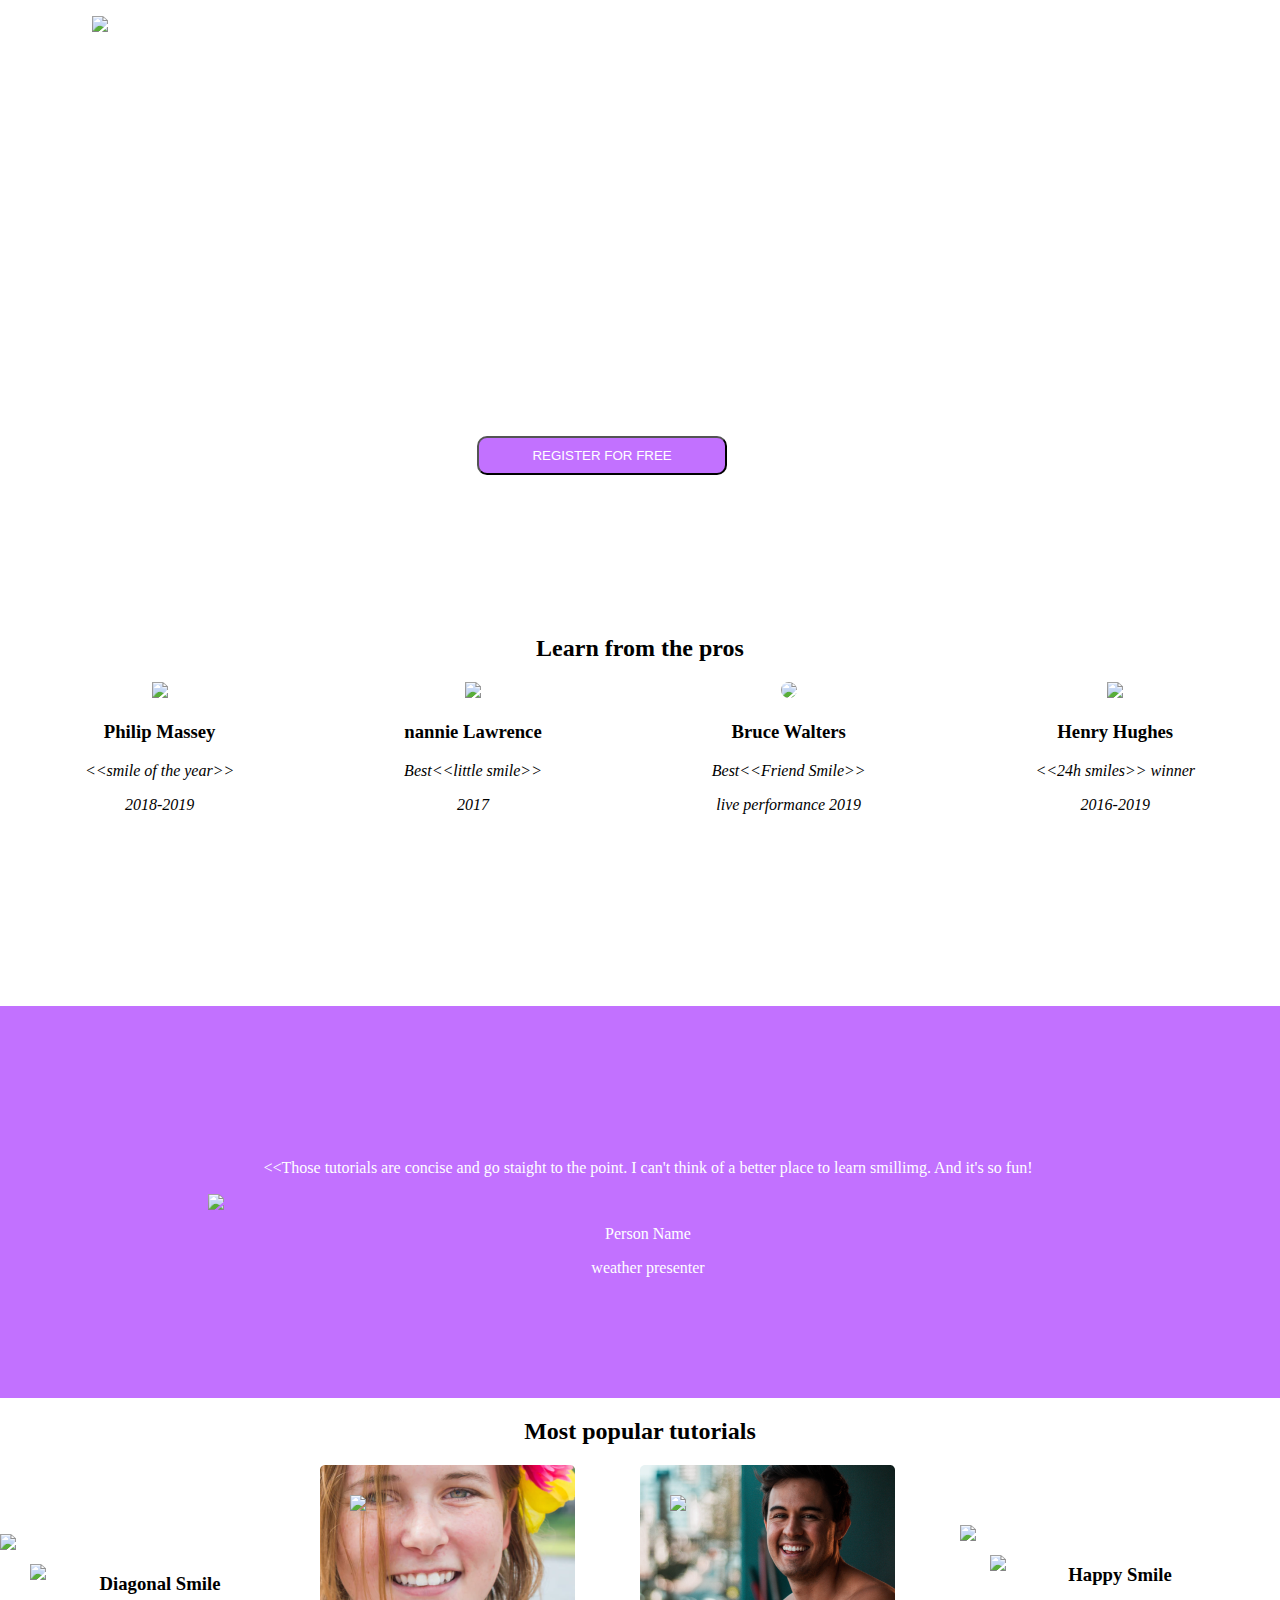
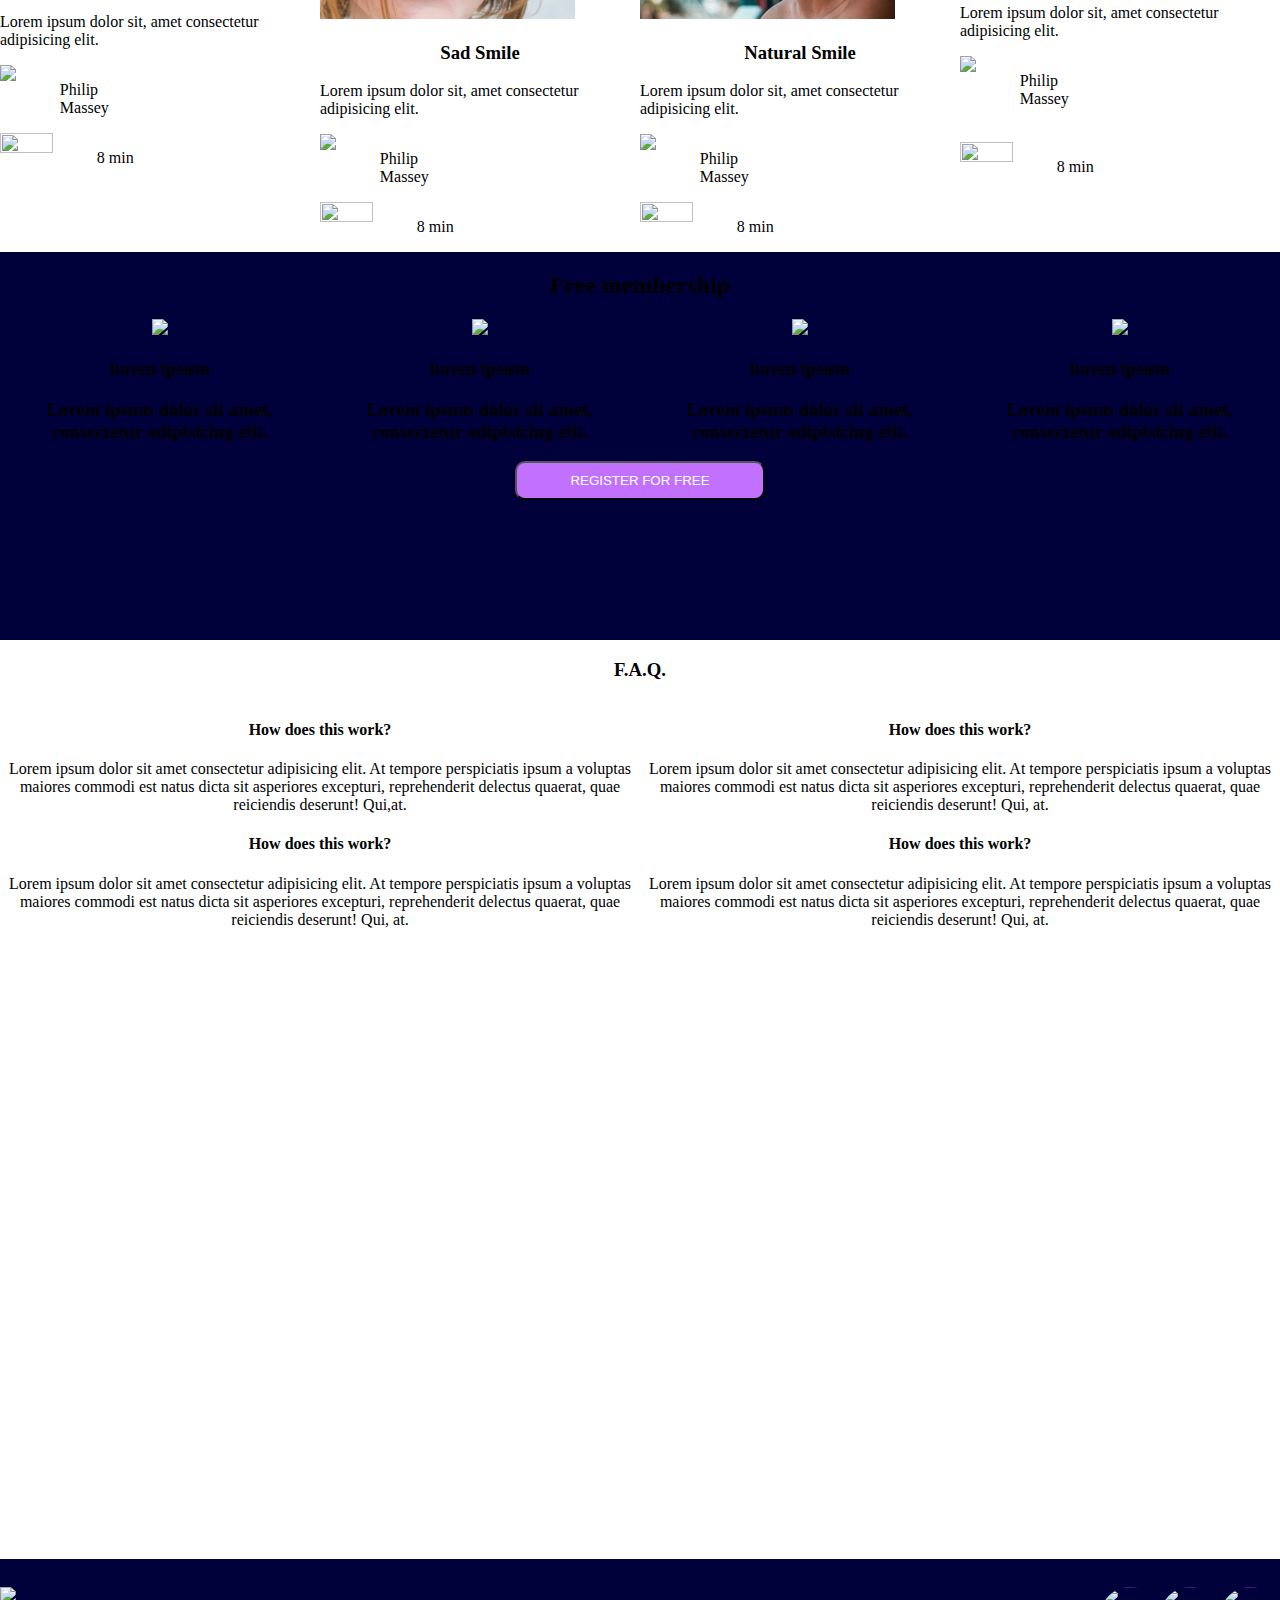
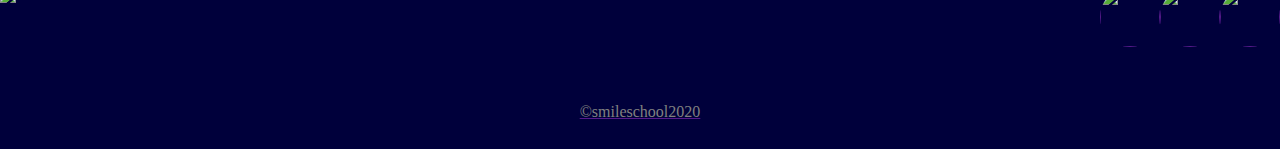
==== commit 5f3874fe: "smiles" ====
--- a/css_advanced/index.html
+++ b/css_advanced/index.html
@@ -233,14 +233,18 @@
         <footer>
            
                 <div class="all" >
-                    <img src="/home/rose/alx_html_css/css_advanced/CSS Advanced/logo.png" height="100px" width="100px" >
+                    <div class ='logo'>
+                        <img src="/home/rose/alx_html_css/css_advanced/CSS Advanced/logo.png">
+                    </div>
                     <div class="footer1">
-                        <a href =""><img src="/home/rose/alx_html_css/css_advanced/fb.jpeg" height="60px" width="60px" style="border-radius: 60px;">
+                        <a href =""><img src="/home/rose/alx_html_css/css_advanced/fb.jpeg" height="60px" width="60px" style="border-radius:200px;">
                             <a href =""><img src="/home/rose/alx_html_css/css_advanced/fb.jpeg" height="60px" width="60px"style="border-radius: 60px;">
                                 <a href =""><img src="/home/rose/alx_html_css/css_advanced/fb.jpeg" height="60px" width="60px" style="border-radius: 60px;">
                     
                 </div>
+               
          </div>
+         <p style="text-align: center;margin-bottom: 0px; color: grey;"> ©smileschool2020</p>
         </footer>
     </body>
 </html>
--- a/css_advanced/styles.css
+++ b/css_advanced/styles.css
@@ -3,6 +3,7 @@
     min-height: 100%;
     padding: 0px;
     margin: 0px;
+    width: 100%;
 }
 body {
     margin: 0;
@@ -22,6 +23,7 @@
     background-image: url('/home/rose/alx_html_css/css_advanced/CSS Advanced/Object.png');
     width: 100%;
     height: 990px;
+    margin-top:0px ;
 }
 .header1{
   text-align: center;
@@ -161,11 +163,13 @@
 }
 .flex-conat{
   display: flex;
+  text-align: center;
 }
 .faq{
   height: 100%;
   text-align: center;
   justify-content: center;
+  text-align: center;
 }
 .faq1{
  flex: 1;
@@ -176,15 +180,21 @@
 footer{
   background-color: #00003b;
   display: flex;
-  height: 90px;
+  height: 190px;
+  justify-content: center;
+  align-content: center;
+  flex-direction: column;
  
   
 }
 .footer1{
 display: flex;
 justify-content: end;
+margin-left: 990px;
 }
 .all{
   display: flex;
   flex-direction: row;
+  justify-content: center;
+  align-content: center;
 }